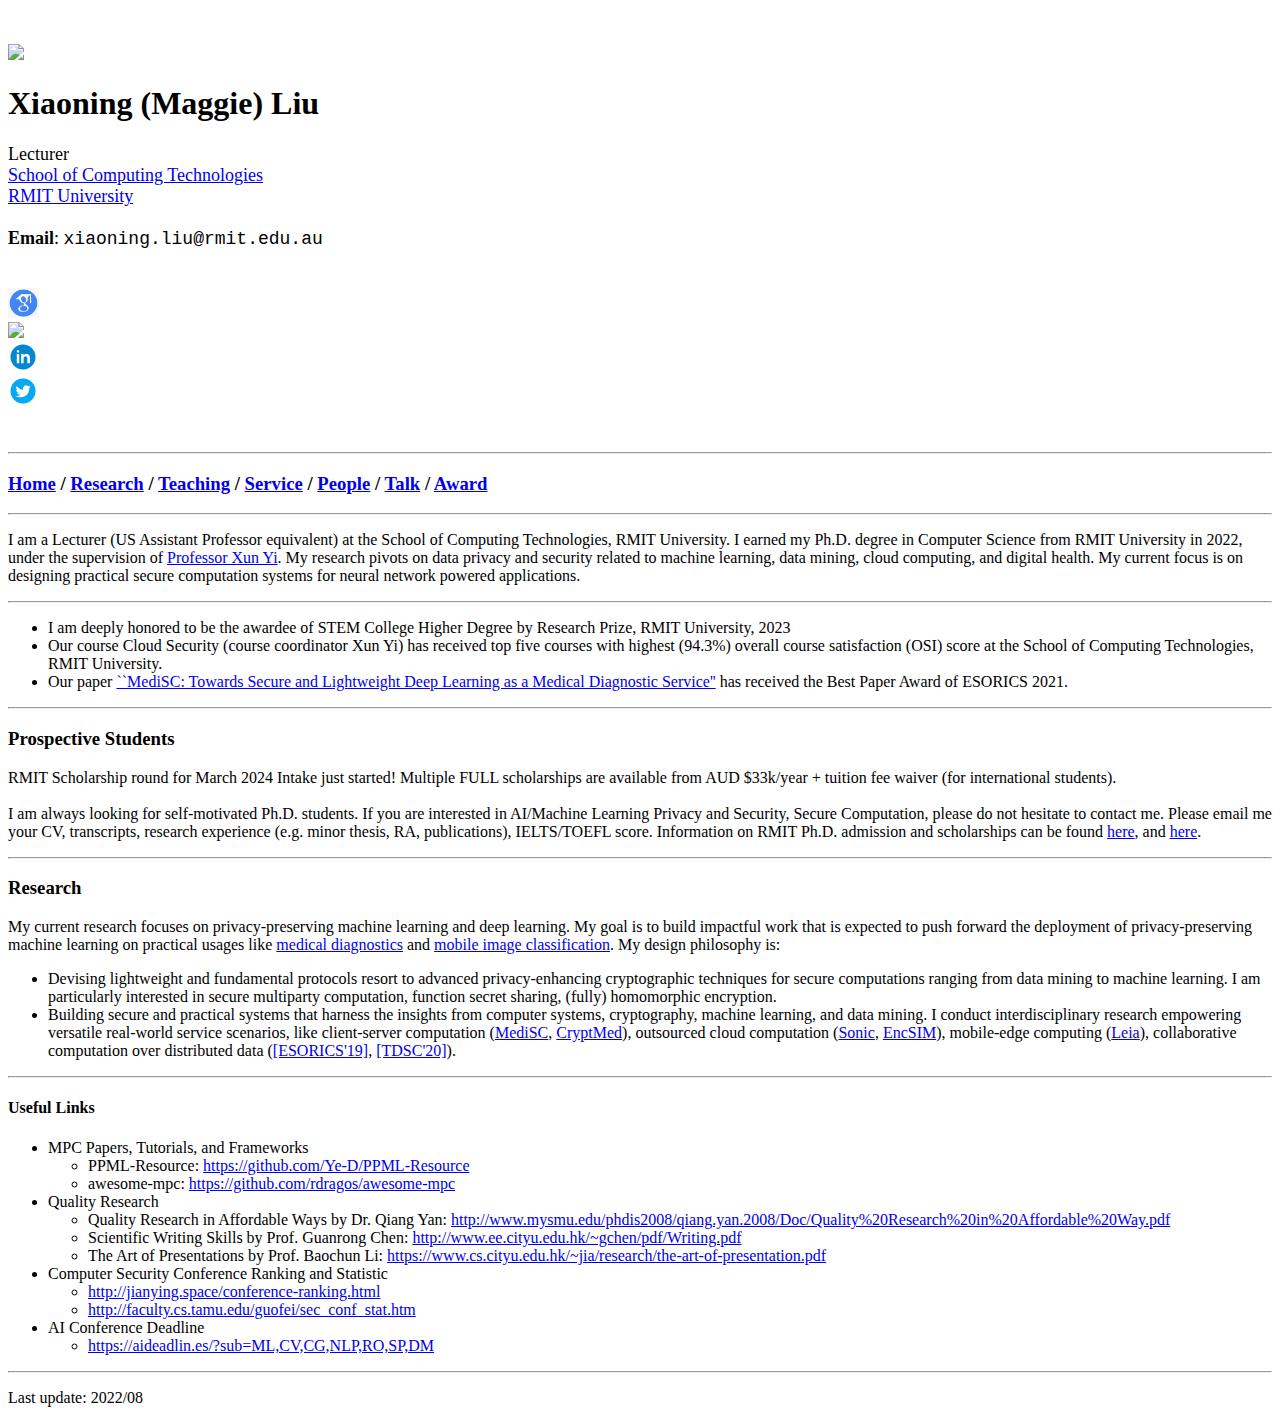
==== index.html @ 5209352a "Update index.html" ====
<!DOCTYPE html>
<html lang="en">

<head>
    <title>Maggie's Homepage</title>
    <meta http-equiv="Content-Type" content="text/html; charset=UTF-8" />
    <meta name="viewport" content="width=device-width, initial-scale=1.0" />
    <meta name="author" content="Xiaoning Liu">
    <meta name="keywords" content="Xiaoning Liu, Maggie Liu, Xiaoning Liu RMIT, Maggie Liu RMIT, Xiaoning Maggie Liu RMIT">
    <meta name="robots" content="index,follow">
    <meta name="description" content="Homepage of Maggie Liu">
    <link href="https://fonts.googleapis.com/css?family=Lato:100,300,400,700,900" rel="stylesheet">
    <link rel="stylesheet" type="text/css" media="screen,print" href="css/style.css" />
    <link href="css/bootstrap.min.css" rel="stylesheet" media="screen" />
</head>

<body>
<div class="container">
<br>
<br>

<div class="row">
<div class="col-sm-4">
<a href="images/profile.jpeg">
<img class="img-responsive" style="max-height:300px;" src="images/profile.jpeg"/>
</a>
<!-- <br>
<br>
<p style="font-size: 18px; font-family: Courier; font-style: italic ">May the force be with you.</p>
<br> -->
</div>

<div class="col-sm-8">
<div class="clearfix visible-xs-block"></div>
<h1>Xiaoning (Maggie) Liu </h1>
<!-- <h1><img style="max-height:25px;" src="images/chinese_name.jpg"/></h1> -->
<p style="font-size: 18px">Lecturer<br>
<a href="https://www.rmit.edu.au/about/schools-colleges/computing-technologies">School of Computing Technologies</a><br>
<a href="https://www.rmit.edu.au/">RMIT University</a>
<br>
<br>
<b>Email</b>: <tt>xiaoning.liu@rmit.edu.au</tt> <br>
<br>
<div class="col-xs-2">
<a href="https://scholar.google.com/citations?user=hjxSs-UAAAAJ&hl=en" title="gscholar"><img src="./images/gscholar.png" style="max-height:30px;" class="img-responsive"></a>
</div>
<div class="col-xs-2">
<a href="https://orcid.org/0000-0002-9874-8839" title="ORCID"><img src="./images/orcid.svg" style="max-height:30px;" class="img-responsive"></a>
</div>
<div class="col-xs-2">
<a href="https://www.linkedin.com/in/xiaoning-maggie-liu-79777316a/" title="linkedin"><img src="./images/linkedin.png" style="max-height:30px;" class="img-responsive"></a>
</div>
<div class="col-xs-2">
<a href="https://twitter.com/maggie_cityu" title="twitter"><img src="./images/twitter.png" style="max-height:30px;" class="img-responsive"></a>
</div>
</p>
</div>
</div>
<br>

<hr/>
<h3>
  <a href="index.html">Home</a> /
  <a href="papers.html">Research</a> /
  <a href="teaching.html">Teaching</a> /
  <a href="service.html">Service</a> /
  <a href="people.html">People</a> /
  <a href="talk.html">Talk</a> /
  <a href="award.html">Award</a>
</h3>
<hr/>

<p>
I am a Lecturer (US Assistant Professor equivalent) at the School of Computing Technologies, RMIT University. I earned my Ph.D. degree in Computer Science from RMIT University in 2022, under the supervision of <a href="https://scholar.google.ca/citations?user=oDRazncAAAAJ&hl=en">Professor Xun Yi</a>. My research pivots on data privacy and security related to machine learning, data mining, cloud computing, and digital health. My current focus is on designing practical secure computation systems for neural network powered applications.
</p>

<hr/>
<div>
    <ul>
        <li> I am deeply honored to be the awardee of STEM College Higher Degree by Research Prize, RMIT University, 2023 </li>
        <li> Our course Cloud Security (course coordinator Xun Yi) has received top five courses with highest (94.3%) overall course satisfaction (OSI) score at the School of Computing Technologies, RMIT University. </li>
        <li> Our paper <a href="papers/medisc.pdf">``MediSC: Towards Secure and Lightweight Deep Learning as a Medical Diagnostic Service''</a> has received the Best Paper Award of ESORICS 2021. </li>
    </ul>
</div>
<hr/>

<h3 id="applicant">Prospective Students</h3>
<p>
    RMIT Scholarship round for March 2024 Intake just started! Multiple FULL scholarships are available from AUD $33k/year + tuition fee waiver (for international students).
    <br>
    <br>
    I am always looking for self-motivated Ph.D. students. If you are interested in AI/Machine Learning Privacy and Security, Secure Computation, please do not hesitate to contact me.
    Please email me your CV, transcripts, research experience (e.g. minor thesis, RA, publications), IELTS/TOEFL score. 
    Information on RMIT Ph.D. admission and scholarships can be found <a href="https://www.rmit.edu.au/research/research-degrees/how-to-apply">here</a>, and <a href="https://www.rmit.edu.au/students/careers-opportunities/scholarships/research/research-stipend">here</a>.
</p>
<hr/>

<h3 id="research">Research</h3>
<p>
    My current research focuses on privacy-preserving machine learning and deep learning. My goal is to build impactful work that is expected to push forward the deployment of privacy-preserving machine learning on practical usages like <a href="papers/medisc.pdf">medical diagnostics</a> and <a href="papers/leia.pdf">mobile image classification</a>. My design philosophy is:
    <ul>
        <li>Devising lightweight and fundamental protocols resort to advanced privacy-enhancing cryptographic techniques for secure computations ranging from data mining to machine learning. I am particularly interested in secure multiparty computation, function secret sharing, (fully) homomorphic encryption.
        <li>Building secure and practical systems that harness the insights from computer systems, cryptography, machine learning, and data mining. I conduct interdisciplinary research empowering versatile real-world service scenarios, like client-server computation (<a href="papers/medisc.pdf">MediSC</a>, <a href="papers/cryptmed.pdf">CryptMed</a>), outsourced cloud computation (<a href="papers/sonic.pdf">Sonic</a>, <a href="papers/encsim.pdf">EncSIM</a>), mobile-edge computing (<a href="papers/leia.pdf">Leia</a>), collaborative computation over distributed data (<a href="papers/dtw-esorics.pdf">[ESORICS'19]</a>, <a href="papers/dtw-tdsc.pdf">[TDSC'20]</a>).
    </ul>
</p>

    
<!--
<h3 id="education">Education / Experience</h3>
<ul>
<li> 2018-2022 Ph.D. in Computer Science, RMIT University, Australia </li>
<li> 2013-2014 M.Sc. in Computer Science, City University of Hong Kong, HKSAR </li>
<li> 2009-2013 B.Eng. in Computer Science and Information Technologies, Henan University, China </li>
</ul>
<ul>
<li> 01/2022-08/2022 Research Fellow, RMIT University, Australia </li>
<li> 07/2016-07/2017 Research Assistant, City University of Hong Kong, HKSAR </li>
<li> 07/2014-07/2016 Software Engineer, IT Channel (Asia) Limited, HKSAR </li>
</ul>
-->

<hr/>
<h4 id="links">Useful Links</h4>
<ul>
    <li>MPC Papers, Tutorials, and Frameworks</li>
    <ul>
        <li>PPML-Resource: <a href="https://github.com/Ye-D/PPML-Resource">https://github.com/Ye-D/PPML-Resource</a></li>
        <li>awesome-mpc: <a href="https://github.com/rdragos/awesome-mpc">https://github.com/rdragos/awesome-mpc</a></li>
    </ul>
    <li>Quality Research</li>
    <ul>
        <li>Quality Research in Affordable Ways by Dr. Qiang Yan: <a href="http://www.mysmu.edu/phdis2008/qiang.yan.2008/Doc/Quality%20Research%20in%20Affordable%20Way.pdf">http://www.mysmu.edu/phdis2008/qiang.yan.2008/Doc/Quality%20Research%20in%20Affordable%20Way.pdf</a></li>
        <li>Scientific Writing Skills by Prof. Guanrong Chen: <a href="http://www.ee.cityu.edu.hk/~gchen/pdf/Writing.pdf">http://www.ee.cityu.edu.hk/~gchen/pdf/Writing.pdf</a></li>
        <li>The Art of Presentations by Prof. Baochun Li: <a href="https://www.cs.cityu.edu.hk/~jia/research/the-art-of-presentation.pdf">https://www.cs.cityu.edu.hk/~jia/research/the-art-of-presentation.pdf</a></li>
    </ul>
    <li>Computer Security Conference Ranking and Statistic</li>
    <ul>
        <li><a href="http://jianying.space/conference-ranking.html">http://jianying.space/conference-ranking.html</a></li>
        <!-- <li><a href="https://scholar.google.com/citations?view_op=top_venues&hl=en&vq=eng_computersecuritycryptography">https://scholar.google.com/citations?view_op=top_venues&hl=en&vq=eng_computersecuritycryptography</a></li> -->
        <li><a href="http://faculty.cs.tamu.edu/guofei/sec_conf_stat.htm">http://faculty.cs.tamu.edu/guofei/sec_conf_stat.htm</a></li>
    </ul>
    <li>AI Conference Deadline</li>
    <ul>
        <li><a href="https://aideadlin.es/?sub=ML,CV,CG,NLP,RO,SP,DM">https://aideadlin.es/?sub=ML,CV,CG,NLP,RO,SP,DM</a></li>
    </ul>
</ul>


<hr/>
<p>Last update: 2022/08</p>
<script src="https://ajax.googleapis.com/ajax/libs/jquery/1.11.0/jquery.min.js"></script>
</div>
</body>
</html>
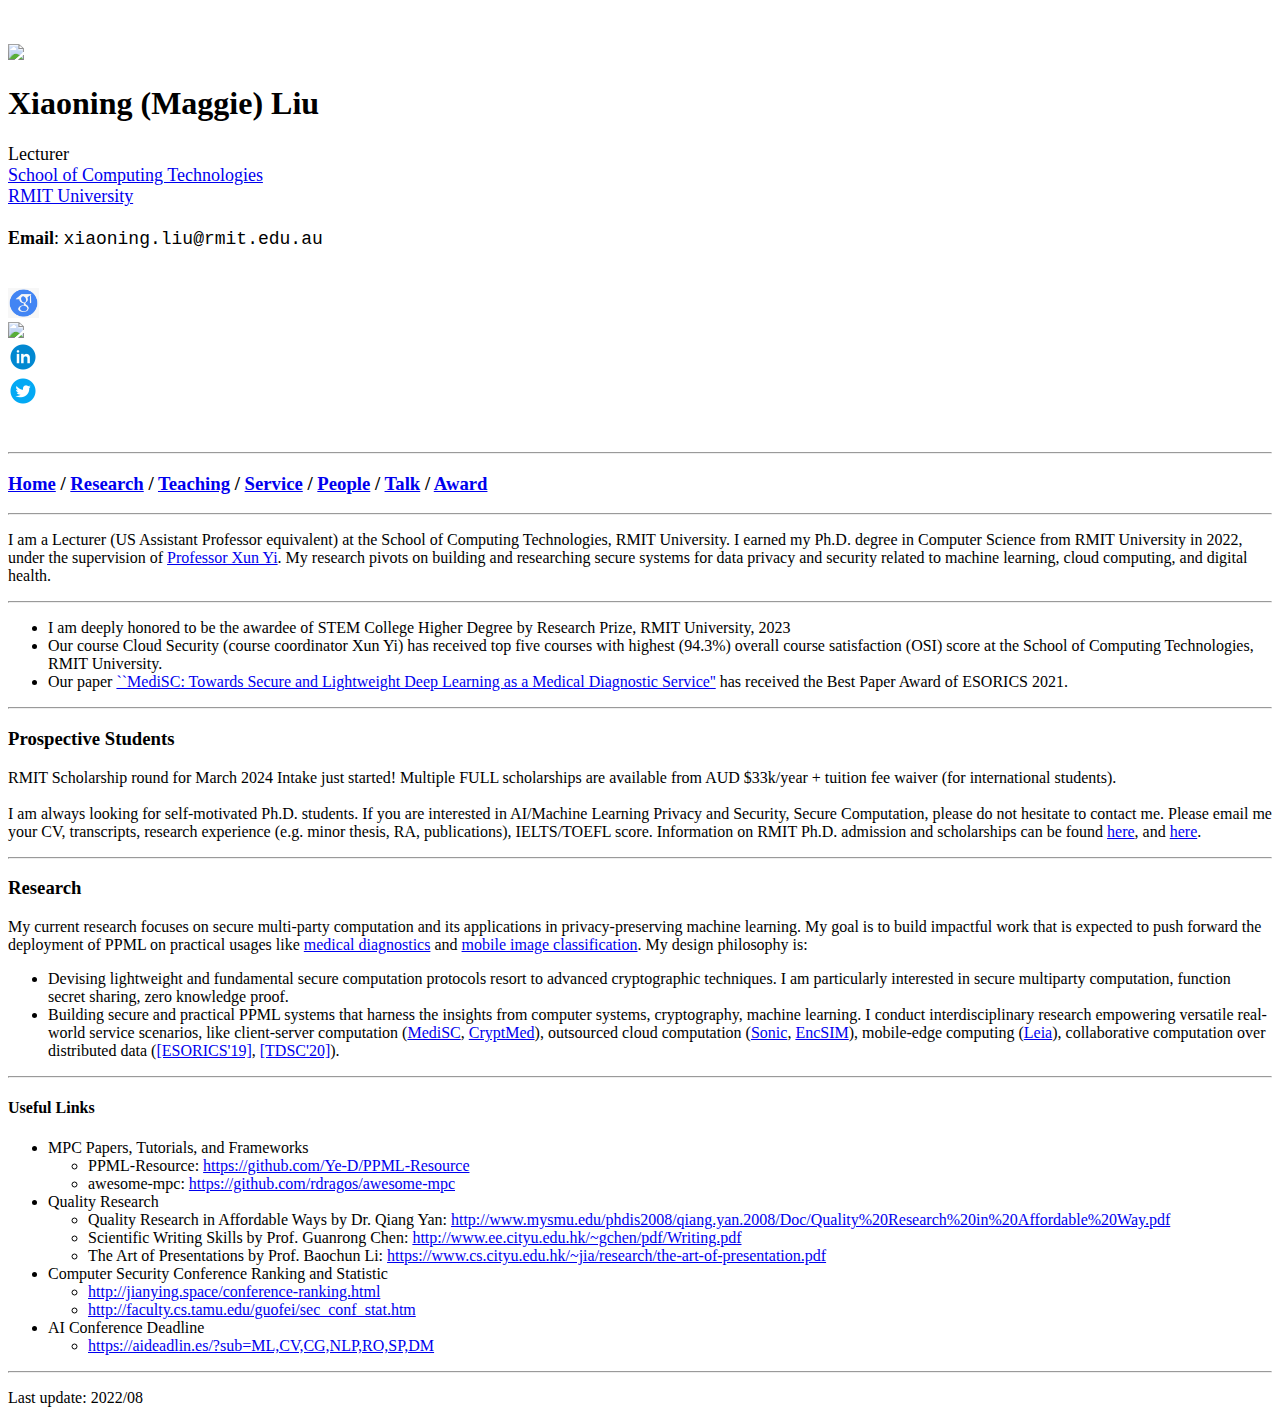
==== commit 8d95872a: "Update index.html" ====
--- a/index.html
+++ b/index.html
@@ -71,7 +71,7 @@
 <hr/>
 
 <p>
-I am a Lecturer (US Assistant Professor equivalent) at the School of Computing Technologies, RMIT University. I earned my Ph.D. degree in Computer Science from RMIT University in 2022, under the supervision of <a href="https://scholar.google.ca/citations?user=oDRazncAAAAJ&hl=en">Professor Xun Yi</a>. My research pivots on data privacy and security related to machine learning, data mining, cloud computing, and digital health. My current focus is on designing practical secure computation systems for neural network powered applications.
+I am a Lecturer (US Assistant Professor equivalent) at the School of Computing Technologies, RMIT University. I earned my Ph.D. degree in Computer Science from RMIT University in 2022, under the supervision of <a href="https://scholar.google.ca/citations?user=oDRazncAAAAJ&hl=en">Professor Xun Yi</a>. My research pivots on building and researching secure systems for data privacy and security related to machine learning, cloud computing, and digital health.
 </p>
 
 <hr/>
@@ -97,10 +97,10 @@
 
 <h3 id="research">Research</h3>
 <p>
-    My current research focuses on privacy-preserving machine learning and deep learning. My goal is to build impactful work that is expected to push forward the deployment of privacy-preserving machine learning on practical usages like <a href="papers/medisc.pdf">medical diagnostics</a> and <a href="papers/leia.pdf">mobile image classification</a>. My design philosophy is:
+    My current research focuses on secure multi-party computation and its applications in privacy-preserving machine learning. My goal is to build impactful work that is expected to push forward the deployment of PPML on practical usages like <a href="papers/medisc.pdf">medical diagnostics</a> and <a href="papers/leia.pdf">mobile image classification</a>. My design philosophy is:
     <ul>
-        <li>Devising lightweight and fundamental protocols resort to advanced privacy-enhancing cryptographic techniques for secure computations ranging from data mining to machine learning. I am particularly interested in secure multiparty computation, function secret sharing, (fully) homomorphic encryption.
-        <li>Building secure and practical systems that harness the insights from computer systems, cryptography, machine learning, and data mining. I conduct interdisciplinary research empowering versatile real-world service scenarios, like client-server computation (<a href="papers/medisc.pdf">MediSC</a>, <a href="papers/cryptmed.pdf">CryptMed</a>), outsourced cloud computation (<a href="papers/sonic.pdf">Sonic</a>, <a href="papers/encsim.pdf">EncSIM</a>), mobile-edge computing (<a href="papers/leia.pdf">Leia</a>), collaborative computation over distributed data (<a href="papers/dtw-esorics.pdf">[ESORICS'19]</a>, <a href="papers/dtw-tdsc.pdf">[TDSC'20]</a>).
+        <li>Devising lightweight and fundamental secure computation protocols resort to advanced cryptographic techniques. I am particularly interested in secure multiparty computation, function secret sharing, zero knowledge proof.
+        <li>Building secure and practical PPML systems that harness the insights from computer systems, cryptography, machine learning. I conduct interdisciplinary research empowering versatile real-world service scenarios, like client-server computation (<a href="papers/medisc.pdf">MediSC</a>, <a href="papers/cryptmed.pdf">CryptMed</a>), outsourced cloud computation (<a href="papers/sonic.pdf">Sonic</a>, <a href="papers/encsim.pdf">EncSIM</a>), mobile-edge computing (<a href="papers/leia.pdf">Leia</a>), collaborative computation over distributed data (<a href="papers/dtw-esorics.pdf">[ESORICS'19]</a>, <a href="papers/dtw-tdsc.pdf">[TDSC'20]</a>).
     </ul>
 </p>
 
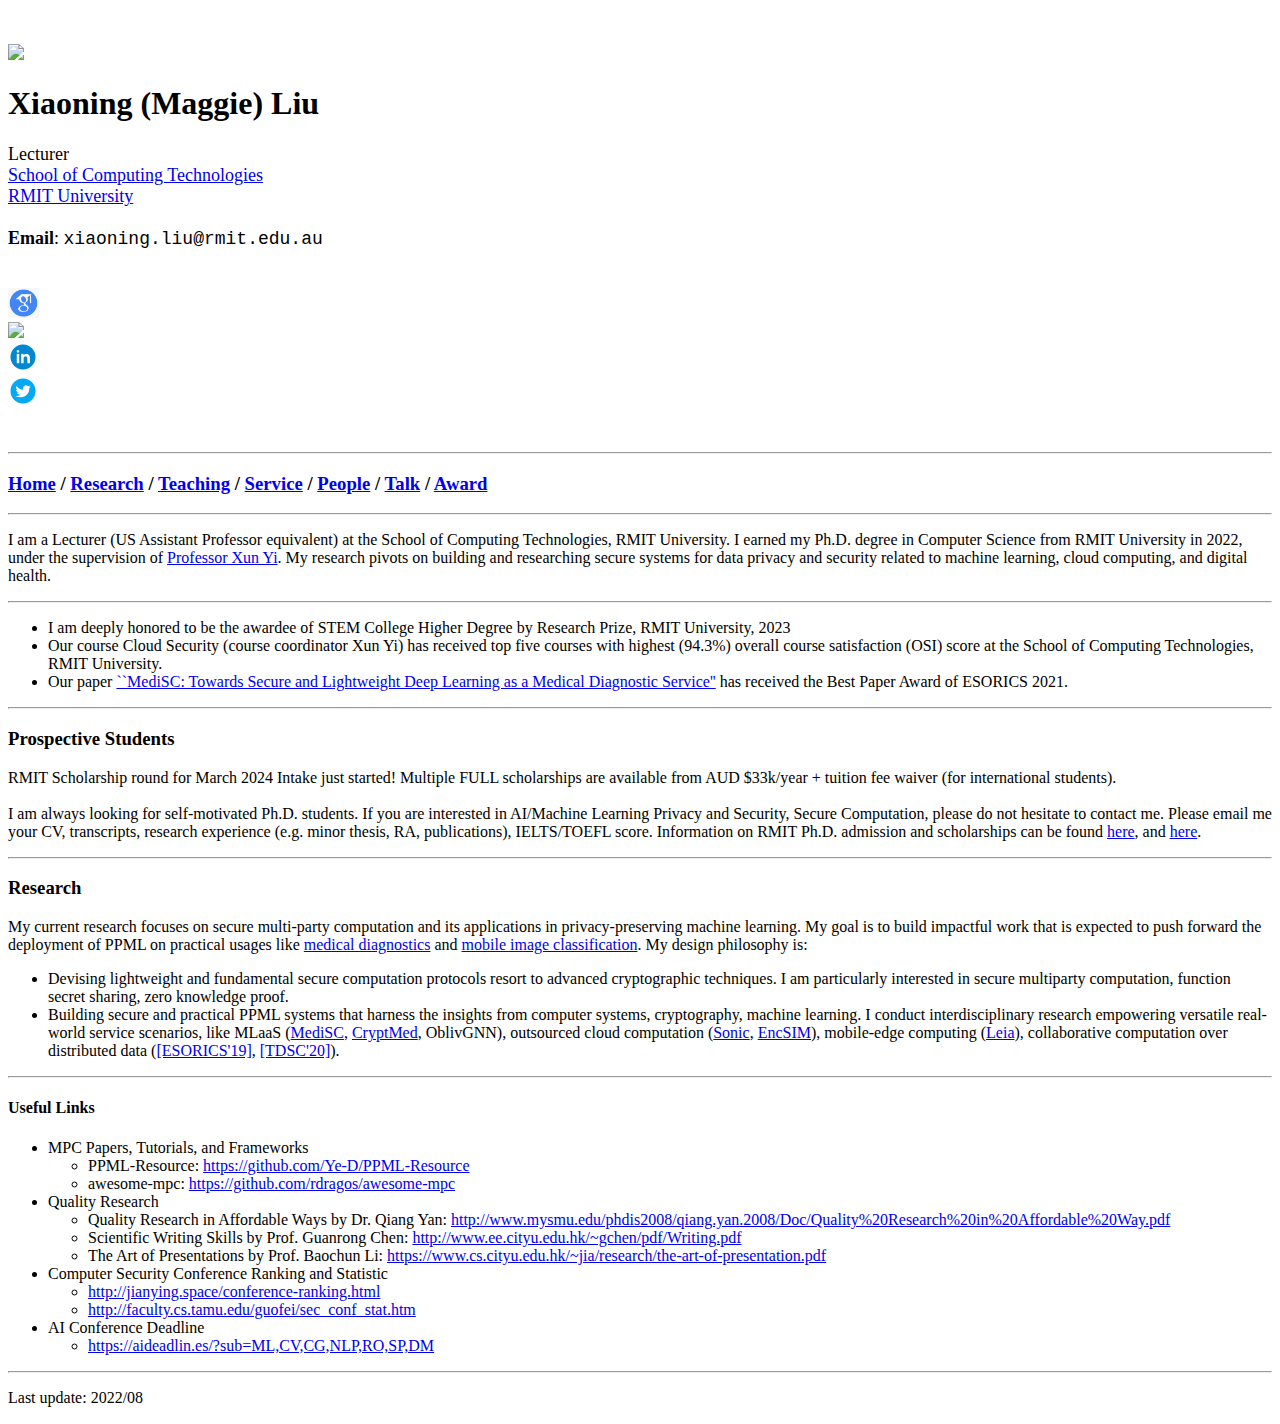
==== commit 3e3edf57: "Update index.html" ====
--- a/index.html
+++ b/index.html
@@ -100,7 +100,7 @@
     My current research focuses on secure multi-party computation and its applications in privacy-preserving machine learning. My goal is to build impactful work that is expected to push forward the deployment of PPML on practical usages like <a href="papers/medisc.pdf">medical diagnostics</a> and <a href="papers/leia.pdf">mobile image classification</a>. My design philosophy is:
     <ul>
         <li>Devising lightweight and fundamental secure computation protocols resort to advanced cryptographic techniques. I am particularly interested in secure multiparty computation, function secret sharing, zero knowledge proof.
-        <li>Building secure and practical PPML systems that harness the insights from computer systems, cryptography, machine learning. I conduct interdisciplinary research empowering versatile real-world service scenarios, like client-server computation (<a href="papers/medisc.pdf">MediSC</a>, <a href="papers/cryptmed.pdf">CryptMed</a>), outsourced cloud computation (<a href="papers/sonic.pdf">Sonic</a>, <a href="papers/encsim.pdf">EncSIM</a>), mobile-edge computing (<a href="papers/leia.pdf">Leia</a>), collaborative computation over distributed data (<a href="papers/dtw-esorics.pdf">[ESORICS'19]</a>, <a href="papers/dtw-tdsc.pdf">[TDSC'20]</a>).
+        <li>Building secure and practical PPML systems that harness the insights from computer systems, cryptography, machine learning. I conduct interdisciplinary research empowering versatile real-world service scenarios, like MLaaS (<a href="papers/medisc.pdf">MediSC</a>, <a href="papers/cryptmed.pdf">CryptMed</a>, OblivGNN), outsourced cloud computation (<a href="papers/sonic.pdf">Sonic</a>, <a href="papers/encsim.pdf">EncSIM</a>), mobile-edge computing (<a href="papers/leia.pdf">Leia</a>), collaborative computation over distributed data (<a href="papers/dtw-esorics.pdf">[ESORICS'19]</a>, <a href="papers/dtw-tdsc.pdf">[TDSC'20]</a>).
     </ul>
 </p>
 
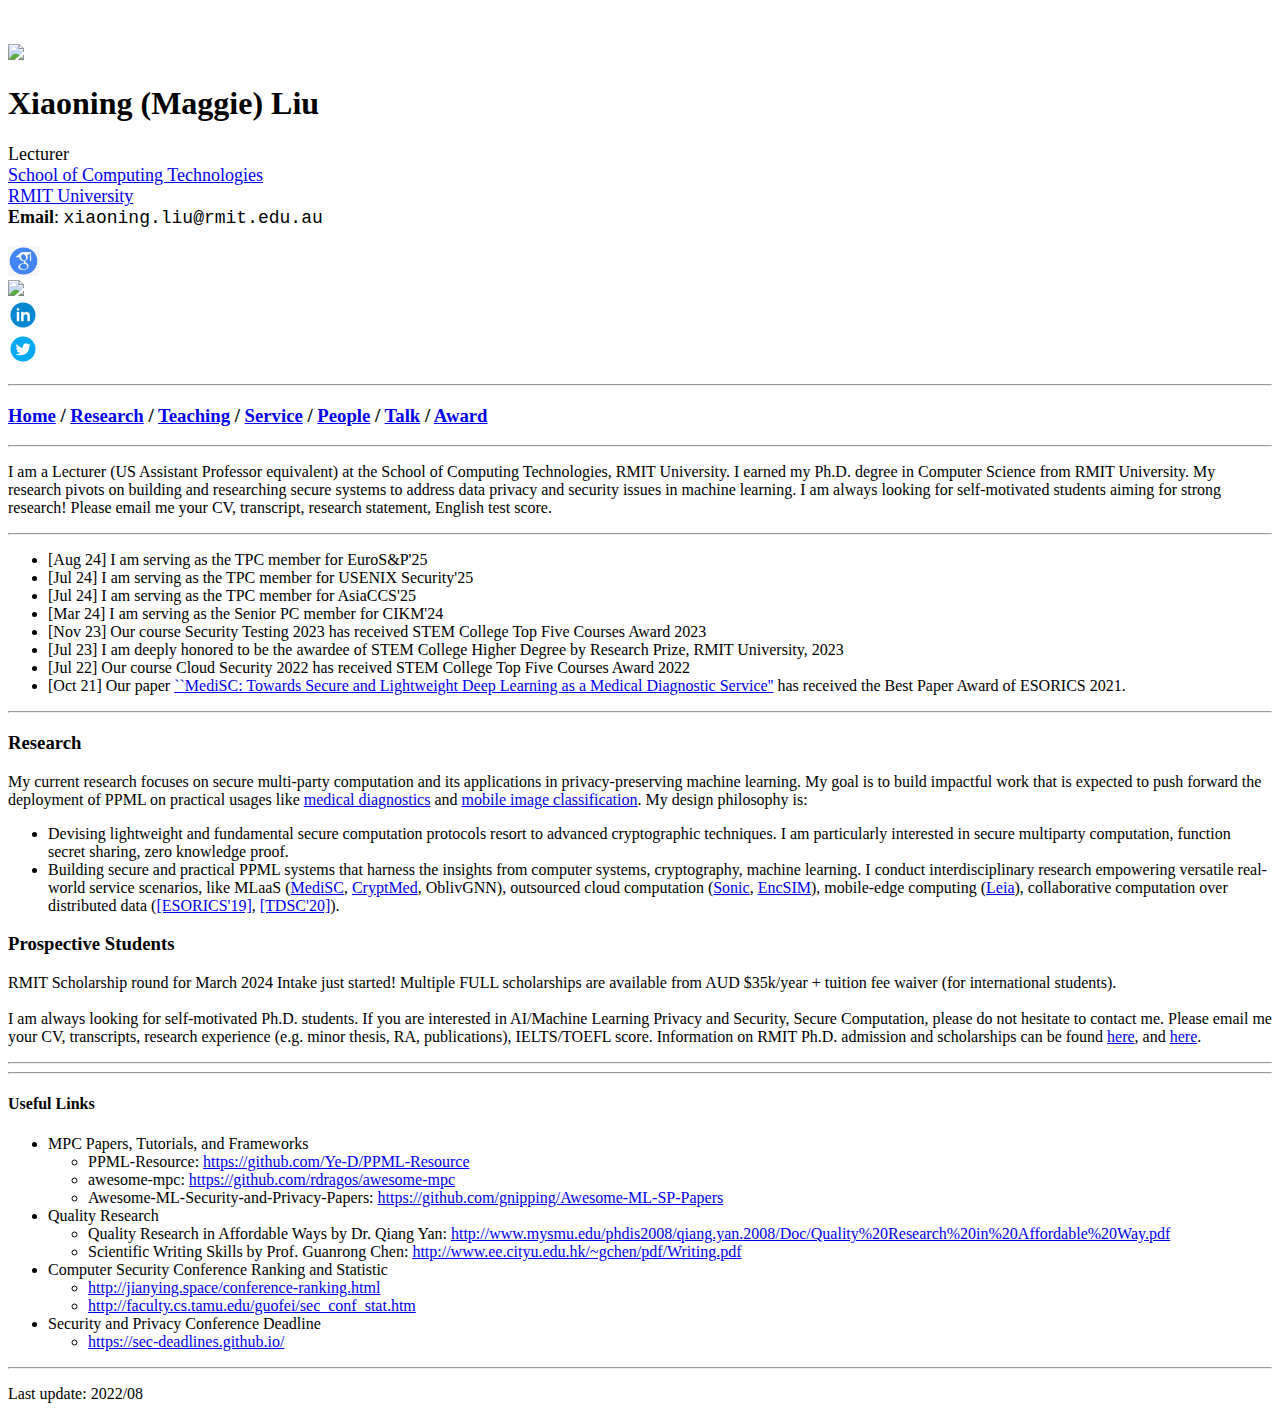
==== commit b7f10c68: "Update index.html" ====
--- a/index.html
+++ b/index.html
@@ -19,28 +19,21 @@
 <br>
 <br>
 
+
 <div class="row">
-<div class="col-sm-4">
+<div class="col-sm-3">
 <a href="images/profile.jpeg">
-<img class="img-responsive" style="max-height:300px;" src="images/profile.jpeg"/>
+<img class="img-responsive" style="max-height:200px;" src="images/profile.jpeg"/>
 </a>
-<!-- <br>
-<br>
-<p style="font-size: 18px; font-family: Courier; font-style: italic ">May the force be with you.</p>
-<br> -->
 </div>
 
-<div class="col-sm-8">
+<div class="col-sm-9">
 <div class="clearfix visible-xs-block"></div>
 <h1>Xiaoning (Maggie) Liu </h1>
-<!-- <h1><img style="max-height:25px;" src="images/chinese_name.jpg"/></h1> -->
 <p style="font-size: 18px">Lecturer<br>
 <a href="https://www.rmit.edu.au/about/schools-colleges/computing-technologies">School of Computing Technologies</a><br>
-<a href="https://www.rmit.edu.au/">RMIT University</a>
-<br>
-<br>
+<a href="https://www.rmit.edu.au/">RMIT University</a><br>
 <b>Email</b>: <tt>xiaoning.liu@rmit.edu.au</tt> <br>
-<br>
 <div class="col-xs-2">
 <a href="https://scholar.google.com/citations?user=hjxSs-UAAAAJ&hl=en" title="gscholar"><img src="./images/gscholar.png" style="max-height:30px;" class="img-responsive"></a>
 </div>
@@ -56,7 +49,6 @@
 </p>
 </div>
 </div>
-<br>
 
 <hr/>
 <h3>
@@ -71,29 +63,26 @@
 <hr/>
 
 <p>
-I am a Lecturer (US Assistant Professor equivalent) at the School of Computing Technologies, RMIT University. I earned my Ph.D. degree in Computer Science from RMIT University in 2022, under the supervision of <a href="https://scholar.google.ca/citations?user=oDRazncAAAAJ&hl=en">Professor Xun Yi</a>. My research pivots on building and researching secure systems for data privacy and security related to machine learning, cloud computing, and digital health.
+I am a Lecturer (US Assistant Professor equivalent) at the School of Computing Technologies, RMIT University. I earned my Ph.D. degree in Computer Science from RMIT University. My research pivots on building and researching secure systems to address data privacy and security issues in machine learning.
+I am always looking for self-motivated students aiming for strong research! Please email me your CV, transcript, research statement, English test score. 
 </p>
 
 <hr/>
 <div>
     <ul>
-        <li> I am deeply honored to be the awardee of STEM College Higher Degree by Research Prize, RMIT University, 2023 </li>
-        <li> Our course Cloud Security (course coordinator Xun Yi) has received top five courses with highest (94.3%) overall course satisfaction (OSI) score at the School of Computing Technologies, RMIT University. </li>
-        <li> Our paper <a href="papers/medisc.pdf">``MediSC: Towards Secure and Lightweight Deep Learning as a Medical Diagnostic Service''</a> has received the Best Paper Award of ESORICS 2021. </li>
+        <li> [Aug 24] I am serving as the TPC member for EuroS&P'25 </li>
+        <li> [Jul 24] I am serving as the TPC member for USENIX Security'25 </li>
+        <li> [Jul 24] I am serving as the TPC member for AsiaCCS'25 </li>
+        <li> [Mar 24] I am serving as the Senior PC member for CIKM'24 </li>
+        <li> [Nov 23] Our course Security Testing 2023 has received STEM College Top Five Courses Award 2023 </li>
+        <li> [Jul 23] I am deeply honored to be the awardee of STEM College Higher Degree by Research Prize, RMIT University, 2023 </li>
+        <li> [Jul 22] Our course Cloud Security 2022 has received STEM College Top Five Courses Award 2022 </li>
+        <li> [Oct 21] Our paper <a href="papers/medisc.pdf">``MediSC: Towards Secure and Lightweight Deep Learning as a Medical Diagnostic Service''</a> has received the Best Paper Award of ESORICS 2021. </li>
     </ul>
 </div>
 <hr/>
 
-<h3 id="applicant">Prospective Students</h3>
-<p>
-    RMIT Scholarship round for March 2024 Intake just started! Multiple FULL scholarships are available from AUD $33k/year + tuition fee waiver (for international students).
-    <br>
-    <br>
-    I am always looking for self-motivated Ph.D. students. If you are interested in AI/Machine Learning Privacy and Security, Secure Computation, please do not hesitate to contact me.
-    Please email me your CV, transcripts, research experience (e.g. minor thesis, RA, publications), IELTS/TOEFL score. 
-    Information on RMIT Ph.D. admission and scholarships can be found <a href="https://www.rmit.edu.au/research/research-degrees/how-to-apply">here</a>, and <a href="https://www.rmit.edu.au/students/careers-opportunities/scholarships/research/research-stipend">here</a>.
-</p>
-<hr/>
+
 
 <h3 id="research">Research</h3>
 <p>
@@ -104,6 +93,17 @@
     </ul>
 </p>
 
+
+<h3 id="applicant">Prospective Students</h3>
+<p>
+    RMIT Scholarship round for March 2024 Intake just started! Multiple FULL scholarships are available from AUD $35k/year + tuition fee waiver (for international students).
+    <br>
+    <br>
+    I am always looking for self-motivated Ph.D. students. If you are interested in AI/Machine Learning Privacy and Security, Secure Computation, please do not hesitate to contact me.
+    Please email me your CV, transcripts, research experience (e.g. minor thesis, RA, publications), IELTS/TOEFL score. 
+    Information on RMIT Ph.D. admission and scholarships can be found <a href="https://www.rmit.edu.au/research/research-degrees/how-to-apply">here</a>, and <a href="https://www.rmit.edu.au/students/careers-opportunities/scholarships/research/research-stipend">here</a>.
+</p>
+<hr/>
     
 <!--
 <h3 id="education">Education / Experience</h3>
@@ -126,22 +126,22 @@
     <ul>
         <li>PPML-Resource: <a href="https://github.com/Ye-D/PPML-Resource">https://github.com/Ye-D/PPML-Resource</a></li>
         <li>awesome-mpc: <a href="https://github.com/rdragos/awesome-mpc">https://github.com/rdragos/awesome-mpc</a></li>
+        <li>Awesome-ML-Security-and-Privacy-Papers: <a href="https://github.com/gnipping/Awesome-ML-SP-Papers">https://github.com/gnipping/Awesome-ML-SP-Papers</a></li>
     </ul>
     <li>Quality Research</li>
     <ul>
         <li>Quality Research in Affordable Ways by Dr. Qiang Yan: <a href="http://www.mysmu.edu/phdis2008/qiang.yan.2008/Doc/Quality%20Research%20in%20Affordable%20Way.pdf">http://www.mysmu.edu/phdis2008/qiang.yan.2008/Doc/Quality%20Research%20in%20Affordable%20Way.pdf</a></li>
         <li>Scientific Writing Skills by Prof. Guanrong Chen: <a href="http://www.ee.cityu.edu.hk/~gchen/pdf/Writing.pdf">http://www.ee.cityu.edu.hk/~gchen/pdf/Writing.pdf</a></li>
-        <li>The Art of Presentations by Prof. Baochun Li: <a href="https://www.cs.cityu.edu.hk/~jia/research/the-art-of-presentation.pdf">https://www.cs.cityu.edu.hk/~jia/research/the-art-of-presentation.pdf</a></li>
-    </ul>
+     </ul>
     <li>Computer Security Conference Ranking and Statistic</li>
     <ul>
         <li><a href="http://jianying.space/conference-ranking.html">http://jianying.space/conference-ranking.html</a></li>
         <!-- <li><a href="https://scholar.google.com/citations?view_op=top_venues&hl=en&vq=eng_computersecuritycryptography">https://scholar.google.com/citations?view_op=top_venues&hl=en&vq=eng_computersecuritycryptography</a></li> -->
         <li><a href="http://faculty.cs.tamu.edu/guofei/sec_conf_stat.htm">http://faculty.cs.tamu.edu/guofei/sec_conf_stat.htm</a></li>
     </ul>
-    <li>AI Conference Deadline</li>
+    <li>Security and Privacy Conference Deadline</li>
     <ul>
-        <li><a href="https://aideadlin.es/?sub=ML,CV,CG,NLP,RO,SP,DM">https://aideadlin.es/?sub=ML,CV,CG,NLP,RO,SP,DM</a></li>
+        <li><a href="https://sec-deadlines.github.io/">https://sec-deadlines.github.io/</a></li>
     </ul>
 </ul>
 
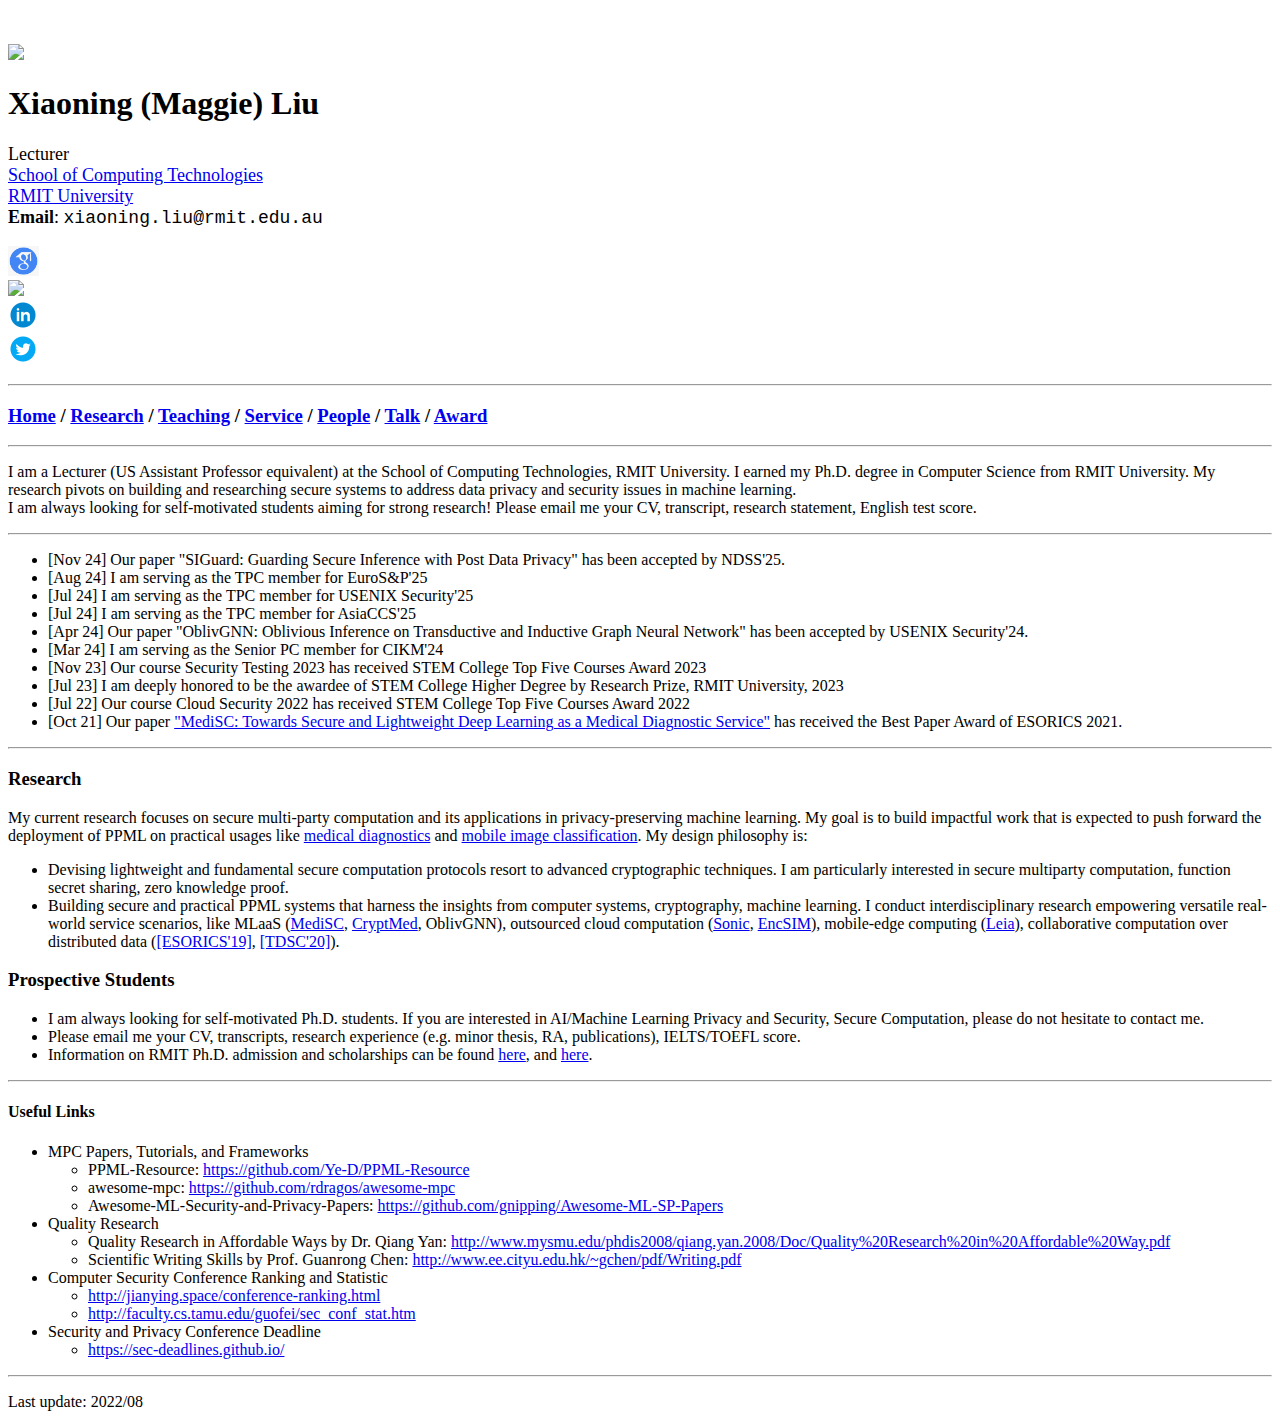
==== commit bc89cf31: "Update index.html" ====
--- a/index.html
+++ b/index.html
@@ -64,20 +64,23 @@
 
 <p>
 I am a Lecturer (US Assistant Professor equivalent) at the School of Computing Technologies, RMIT University. I earned my Ph.D. degree in Computer Science from RMIT University. My research pivots on building and researching secure systems to address data privacy and security issues in machine learning.
+<br>
 I am always looking for self-motivated students aiming for strong research! Please email me your CV, transcript, research statement, English test score. 
 </p>
 
 <hr/>
 <div>
     <ul>
+        <li> [Nov 24] Our paper "SIGuard: Guarding Secure Inference with Post Data Privacy" has been accepted by NDSS'25. </li>
         <li> [Aug 24] I am serving as the TPC member for EuroS&P'25 </li>
         <li> [Jul 24] I am serving as the TPC member for USENIX Security'25 </li>
         <li> [Jul 24] I am serving as the TPC member for AsiaCCS'25 </li>
+        <li> [Apr 24] Our paper "OblivGNN: Oblivious Inference on Transductive and Inductive Graph Neural Network" has been accepted by USENIX Security'24. </li>
         <li> [Mar 24] I am serving as the Senior PC member for CIKM'24 </li>
         <li> [Nov 23] Our course Security Testing 2023 has received STEM College Top Five Courses Award 2023 </li>
         <li> [Jul 23] I am deeply honored to be the awardee of STEM College Higher Degree by Research Prize, RMIT University, 2023 </li>
         <li> [Jul 22] Our course Cloud Security 2022 has received STEM College Top Five Courses Award 2022 </li>
-        <li> [Oct 21] Our paper <a href="papers/medisc.pdf">``MediSC: Towards Secure and Lightweight Deep Learning as a Medical Diagnostic Service''</a> has received the Best Paper Award of ESORICS 2021. </li>
+        <li> [Oct 21] Our paper <a href="papers/medisc.pdf">"MediSC: Towards Secure and Lightweight Deep Learning as a Medical Diagnostic Service"</a> has received the Best Paper Award of ESORICS 2021. </li>
     </ul>
 </div>
 <hr/>
@@ -95,14 +98,13 @@
 
 
 <h3 id="applicant">Prospective Students</h3>
-<p>
-    RMIT Scholarship round for March 2024 Intake just started! Multiple FULL scholarships are available from AUD $35k/year + tuition fee waiver (for international students).
+<ul>
+   <li> I am always looking for self-motivated Ph.D. students. If you are interested in AI/Machine Learning Privacy and Security, Secure Computation, please do not hesitate to contact me.
     <br>
+    <li>Please email me your CV, transcripts, research experience (e.g. minor thesis, RA, publications), IELTS/TOEFL score. 
     <br>
-    I am always looking for self-motivated Ph.D. students. If you are interested in AI/Machine Learning Privacy and Security, Secure Computation, please do not hesitate to contact me.
-    Please email me your CV, transcripts, research experience (e.g. minor thesis, RA, publications), IELTS/TOEFL score. 
-    Information on RMIT Ph.D. admission and scholarships can be found <a href="https://www.rmit.edu.au/research/research-degrees/how-to-apply">here</a>, and <a href="https://www.rmit.edu.au/students/careers-opportunities/scholarships/research/research-stipend">here</a>.
-</p>
+   <li> Information on RMIT Ph.D. admission and scholarships can be found <a href="https://www.rmit.edu.au/research/research-degrees/how-to-apply">here</a>, and <a href="https://www.rmit.edu.au/students/careers-opportunities/scholarships/research/research-stipend">here</a>.
+</ul>
 <hr/>
     
 <!--
@@ -119,7 +121,6 @@
 </ul>
 -->
 
-<hr/>
 <h4 id="links">Useful Links</h4>
 <ul>
     <li>MPC Papers, Tutorials, and Frameworks</li>
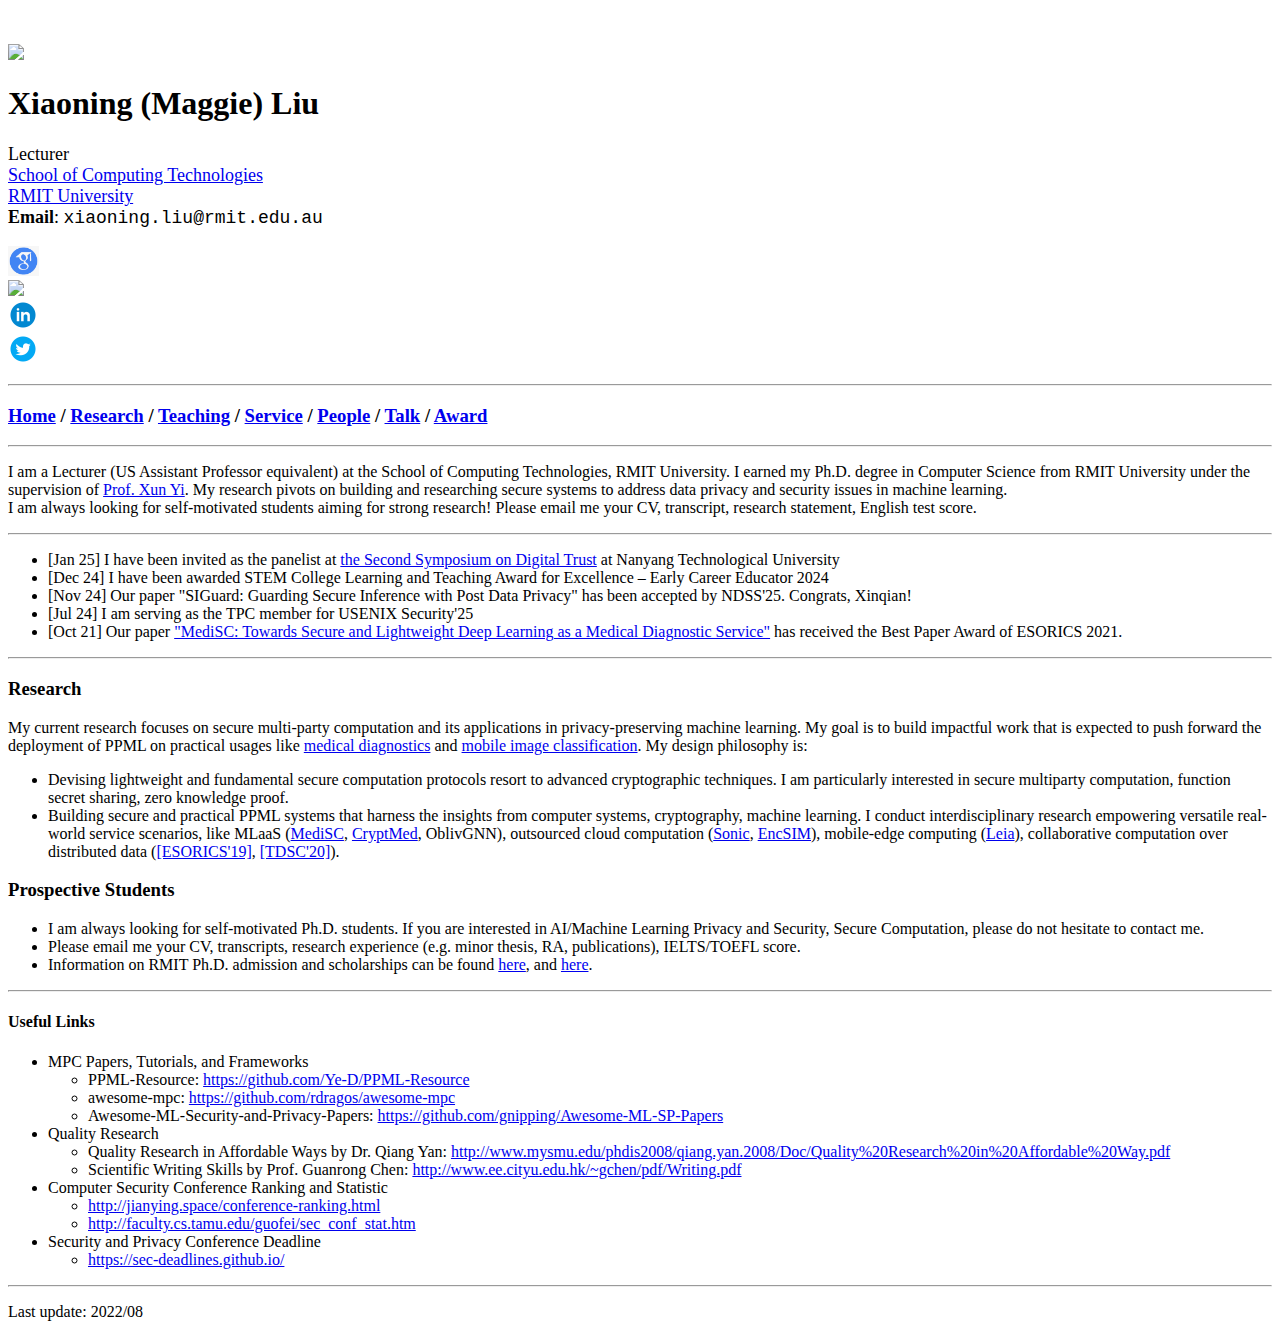
==== commit 5872d02f: "NA" ====
--- a/index.html
+++ b/index.html
@@ -63,7 +63,7 @@
 <hr/>
 
 <p>
-I am a Lecturer (US Assistant Professor equivalent) at the School of Computing Technologies, RMIT University. I earned my Ph.D. degree in Computer Science from RMIT University. My research pivots on building and researching secure systems to address data privacy and security issues in machine learning.
+I am a Lecturer (US Assistant Professor equivalent) at the School of Computing Technologies, RMIT University. I earned my Ph.D. degree in Computer Science from RMIT University under the supervision of <a href="https://scholar.google.com/citations?user=oDRazncAAAAJ&hl=en">Prof. Xun Yi</a>. My research pivots on building and researching secure systems to address data privacy and security issues in machine learning.
 <br>
 I am always looking for self-motivated students aiming for strong research! Please email me your CV, transcript, research statement, English test score. 
 </p>
@@ -71,15 +71,10 @@
 <hr/>
 <div>
     <ul>
-        <li> [Nov 24] Our paper "SIGuard: Guarding Secure Inference with Post Data Privacy" has been accepted by NDSS'25. </li>
-        <li> [Aug 24] I am serving as the TPC member for EuroS&P'25 </li>
+        <li> [Jan 25] I have been invited as the panelist at <a href="https://digital-trust-symposium.github.io/2025/speaker.html">the Second Symposium on Digital Trust</a>  at Nanyang Technological University</li>
+        <li> [Dec 24] I have been awarded STEM College Learning and Teaching Award for Excellence – Early Career Educator 2024 </li>
+        <li> [Nov 24] Our paper "SIGuard: Guarding Secure Inference with Post Data Privacy" has been accepted by NDSS'25. Congrats, Xinqian! </li>
         <li> [Jul 24] I am serving as the TPC member for USENIX Security'25 </li>
-        <li> [Jul 24] I am serving as the TPC member for AsiaCCS'25 </li>
-        <li> [Apr 24] Our paper "OblivGNN: Oblivious Inference on Transductive and Inductive Graph Neural Network" has been accepted by USENIX Security'24. </li>
-        <li> [Mar 24] I am serving as the Senior PC member for CIKM'24 </li>
-        <li> [Nov 23] Our course Security Testing 2023 has received STEM College Top Five Courses Award 2023 </li>
-        <li> [Jul 23] I am deeply honored to be the awardee of STEM College Higher Degree by Research Prize, RMIT University, 2023 </li>
-        <li> [Jul 22] Our course Cloud Security 2022 has received STEM College Top Five Courses Award 2022 </li>
         <li> [Oct 21] Our paper <a href="papers/medisc.pdf">"MediSC: Towards Secure and Lightweight Deep Learning as a Medical Diagnostic Service"</a> has received the Best Paper Award of ESORICS 2021. </li>
     </ul>
 </div>
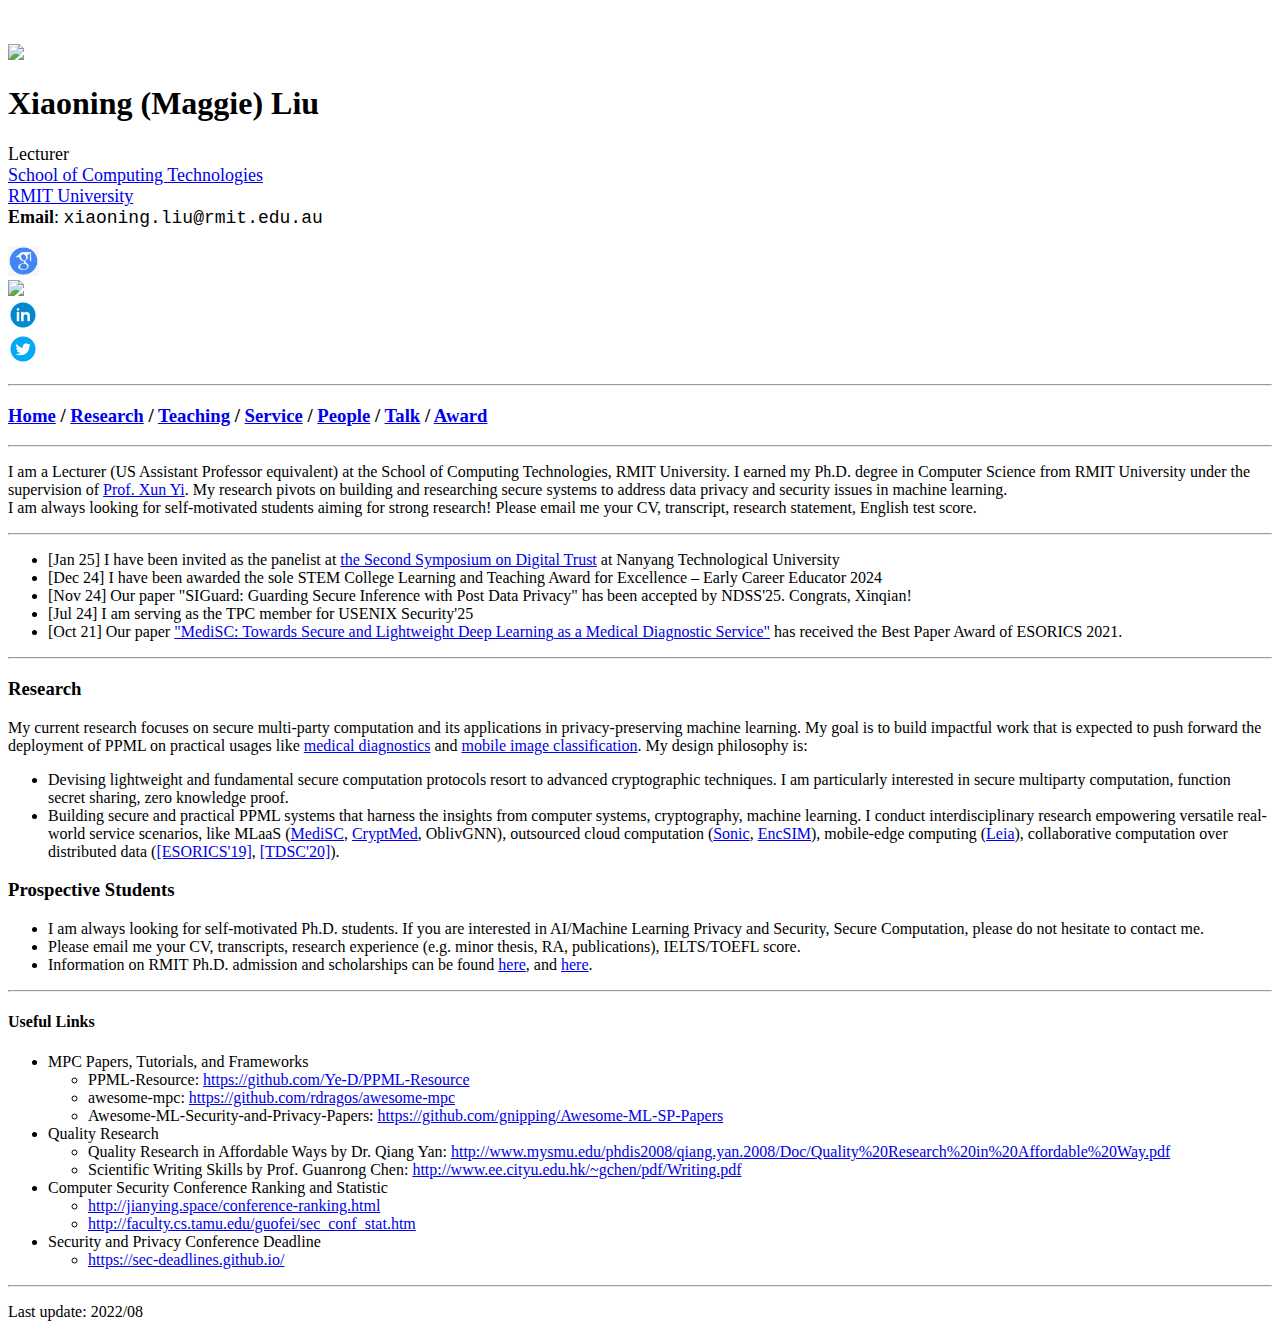
==== commit f7ec9e4d: "NA" ====
--- a/index.html
+++ b/index.html
@@ -72,7 +72,7 @@
 <div>
     <ul>
         <li> [Jan 25] I have been invited as the panelist at <a href="https://digital-trust-symposium.github.io/2025/speaker.html">the Second Symposium on Digital Trust</a>  at Nanyang Technological University</li>
-        <li> [Dec 24] I have been awarded STEM College Learning and Teaching Award for Excellence – Early Career Educator 2024 </li>
+        <li> [Dec 24] I have been awarded the sole STEM College Learning and Teaching Award for Excellence – Early Career Educator 2024 </li>
         <li> [Nov 24] Our paper "SIGuard: Guarding Secure Inference with Post Data Privacy" has been accepted by NDSS'25. Congrats, Xinqian! </li>
         <li> [Jul 24] I am serving as the TPC member for USENIX Security'25 </li>
         <li> [Oct 21] Our paper <a href="papers/medisc.pdf">"MediSC: Towards Secure and Lightweight Deep Learning as a Medical Diagnostic Service"</a> has received the Best Paper Award of ESORICS 2021. </li>
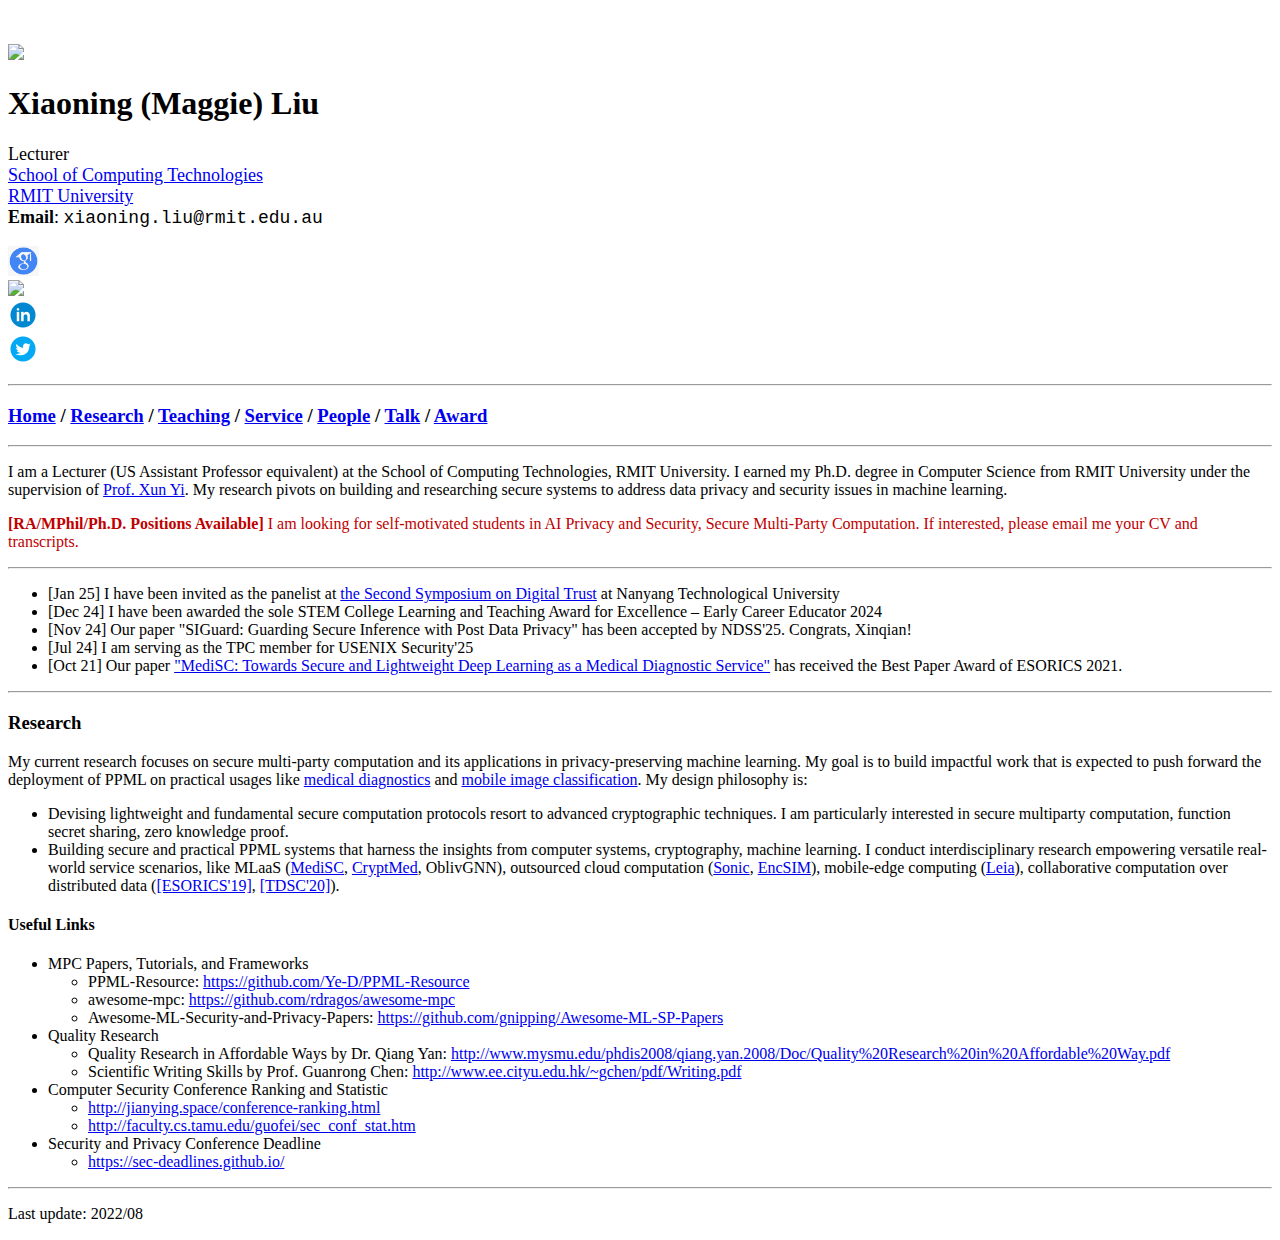
==== commit 75ea41ae: "NA" ====
--- a/index.html
+++ b/index.html
@@ -64,8 +64,11 @@
 
 <p>
 I am a Lecturer (US Assistant Professor equivalent) at the School of Computing Technologies, RMIT University. I earned my Ph.D. degree in Computer Science from RMIT University under the supervision of <a href="https://scholar.google.com/citations?user=oDRazncAAAAJ&hl=en">Prof. Xun Yi</a>. My research pivots on building and researching secure systems to address data privacy and security issues in machine learning.
-<br>
-I am always looking for self-motivated students aiming for strong research! Please email me your CV, transcript, research statement, English test score. 
+</p>
+
+
+<p style="color:rgb(192, 0, 0);">
+<b>[RA/MPhil/Ph.D. Positions Available]</b> I am looking for self-motivated students in AI Privacy and Security, Secure Multi-Party Computation. If interested, please email me your CV and transcripts. 
 </p>
 
 <hr/>
@@ -92,15 +95,7 @@
 </p>
 
 
-<h3 id="applicant">Prospective Students</h3>
-<ul>
-   <li> I am always looking for self-motivated Ph.D. students. If you are interested in AI/Machine Learning Privacy and Security, Secure Computation, please do not hesitate to contact me.
-    <br>
-    <li>Please email me your CV, transcripts, research experience (e.g. minor thesis, RA, publications), IELTS/TOEFL score. 
-    <br>
-   <li> Information on RMIT Ph.D. admission and scholarships can be found <a href="https://www.rmit.edu.au/research/research-degrees/how-to-apply">here</a>, and <a href="https://www.rmit.edu.au/students/careers-opportunities/scholarships/research/research-stipend">here</a>.
-</ul>
-<hr/>
+
     
 <!--
 <h3 id="education">Education / Experience</h3>
